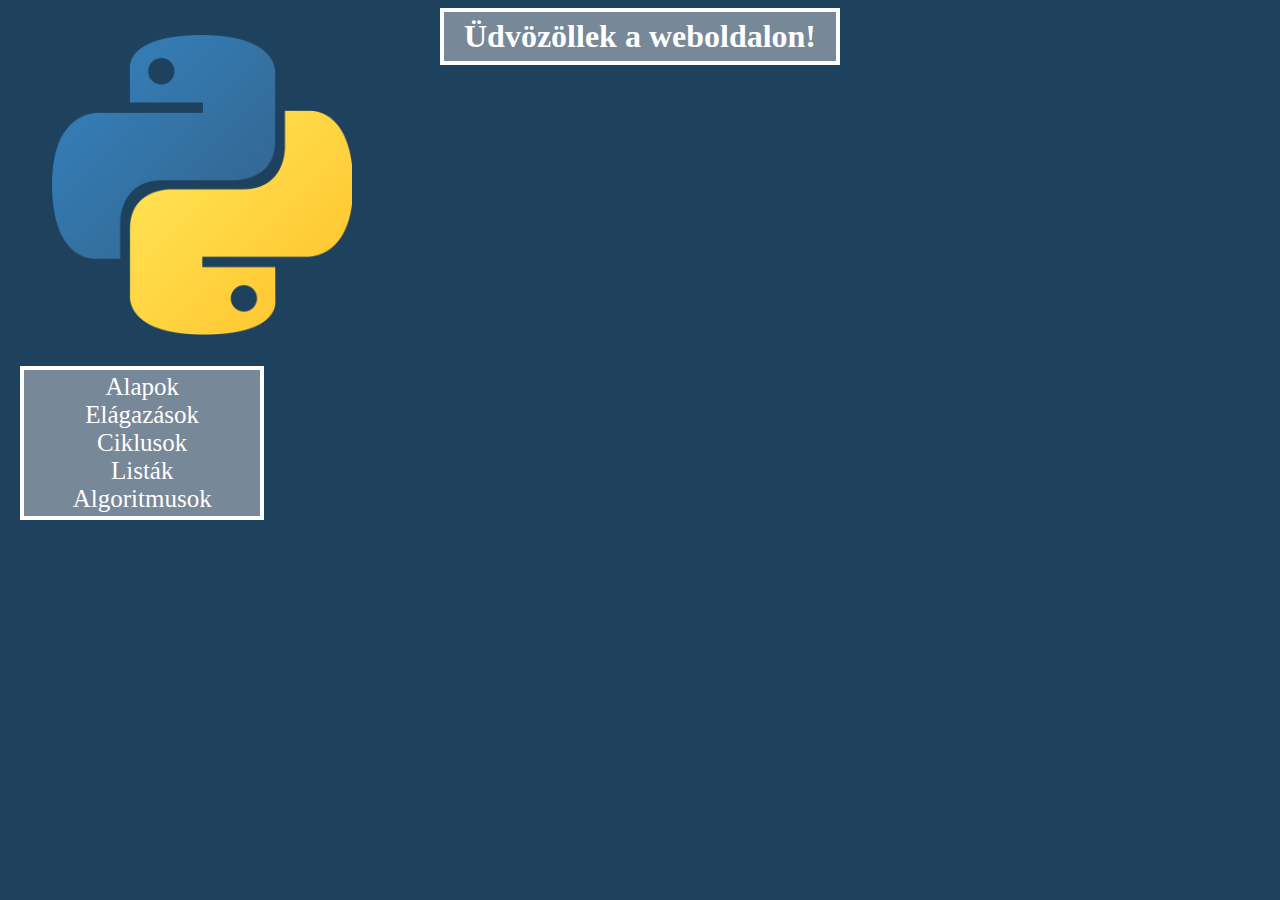
==== algoritmus.html @ 1d007638 "Add files via upload" ====
<!DOCTYPE html>
<html lang="hu">
    <head>
        <meta charset="utf-8">
        <link rel="stylesheet" href="py.css">
        <title>
            Python - Algoritmusok
        </title>
    </head>
    <body>
        <h1>Üdvözöllek a weboldalon!</h1>
        <a href="index.html"><img src="pythonlogo.jpg" id="kep" style="position: relative; left: 44px; top: -30px;"></a>
        <ol style="position: absolute; left: 20px; top: 350px;">
            <li>
                <a href="alapok.html">Alapok</a>
            </li>
            <li>
                <a href="elagazas.html">Elágazások</a>
            </li>
            <li>
                <a href="ciklus.html">Ciklusok</a>
            </li>
            <li>
                <a href="lista.html">Listák</a>
            </li>
            <li>
                <a href="algoritmus.html">Algoritmusok</a>
            </li>
        </ol>
    </body>
</html>
---- py.css ----
body{
    background-color: #1e415d;
}
ol{
    list-style-type: none;
    padding: 3px;
    text-align: center;
    width: 18%;
    border: 4px solid white;
    background-color: #778899;
}
li{
    color: white;
    font-family: 'Times New Roman', Times, serif;
    font-size: 25px;
    
}
a,
a:link,
a:visited{
    color: white;
    text-decoration: none;
}
a:hover{
    color: white;
    text-decoration: underline;
}
h1{
    color: white;
    margin: auto;
    padding: 6px;
    text-align: center;
    width: 30%;
    border: 4px solid white;
    background-color: #778899
}
img{
    width: 300px;
    height: 300px;
}
p{
    font-size: 20px;
    color: white;
}
.code{
    background: #222;
    padding: 20px;
    font-family: 'Consolas';
    border-radius: 10px;
    width: 900px;
    color: white;
}
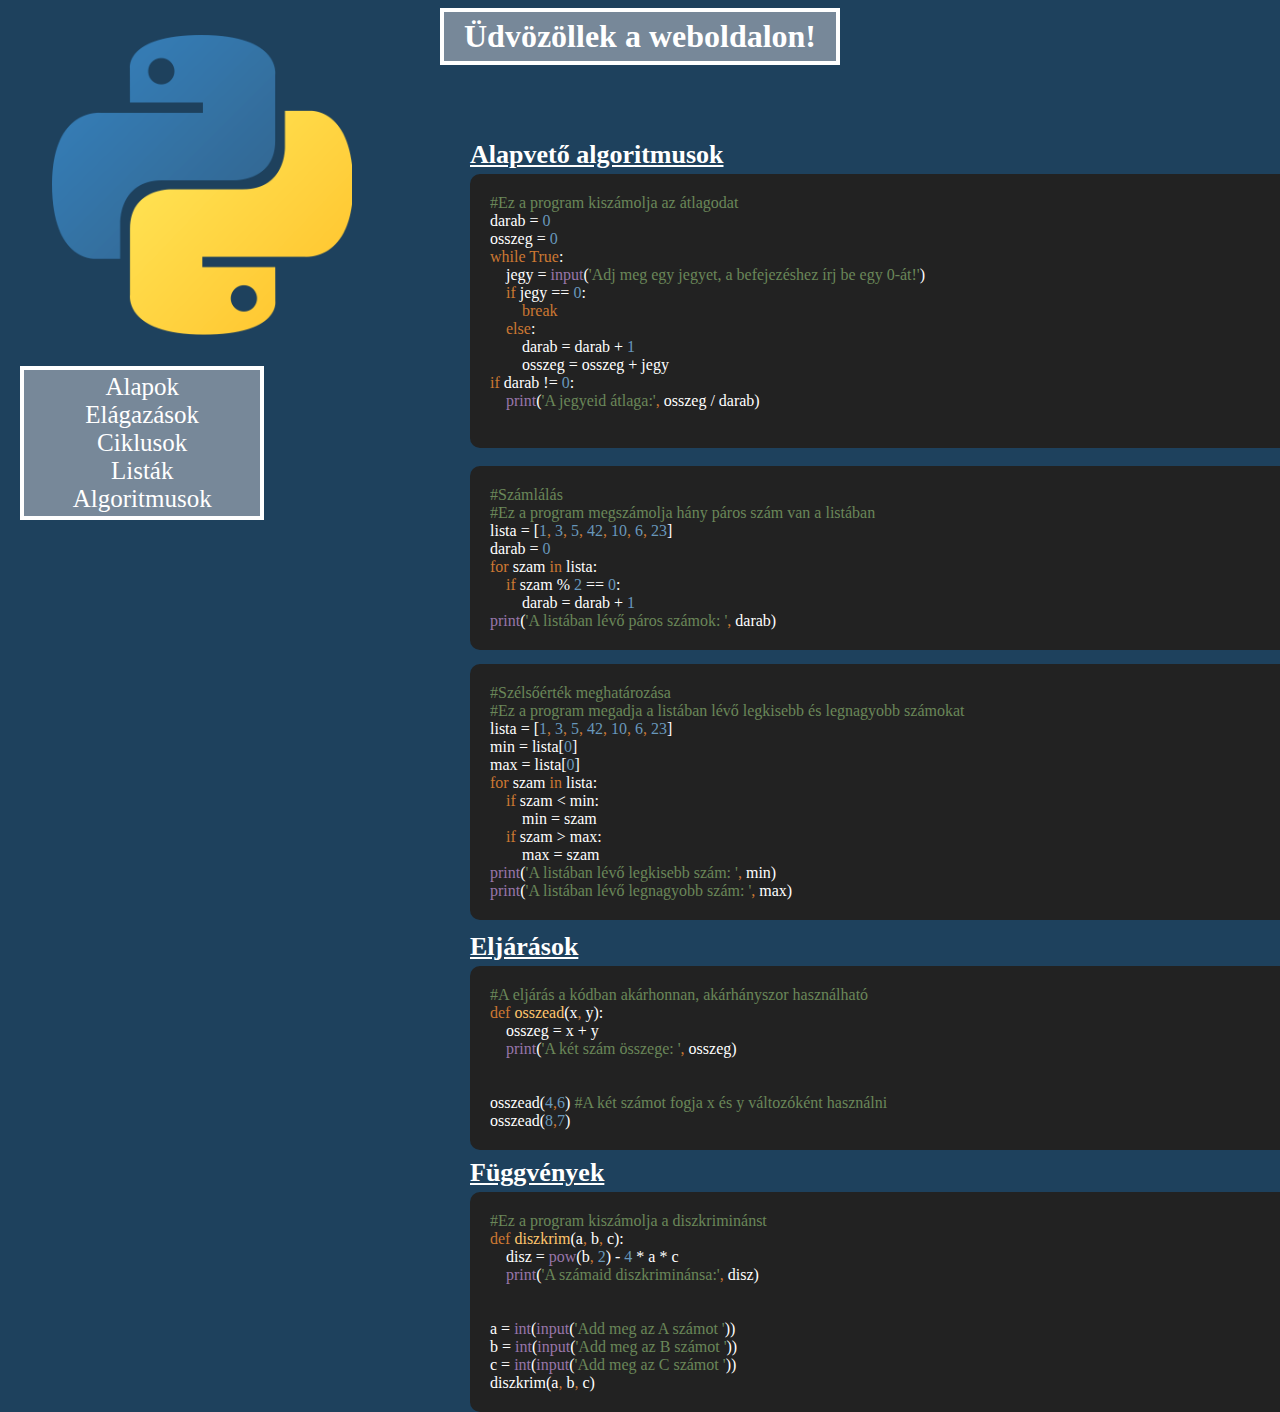
==== commit 3ce5ef4a: "Add files via upload" ====
--- a/algoritmus.html
+++ b/algoritmus.html
@@ -27,5 +27,70 @@
                 <a href="algoritmus.html">Algoritmusok</a>
             </li>
         </ol>
+        <p style="position: absolute; left: 470px; top: 120px;">
+            <span style="font-size: 26px; font-weight: 600; text-decoration:underline">Alapvető algoritmusok</span> <br>
+            <div id="code" class="code" style="position: absolute; left: 470px; top: 174px;">
+                <span style="color: #6A8759;">#Ez a program kiszámolja az átlagodat</span> <br>
+                darab = <span style="color: #6897BB;">0</span> <br>
+                osszeg = <span style="color: #6897BB;">0</span> <br>
+                <span style="color: #CC7832;">while True</span>: <br>
+                &nbsp &nbsp jegy = <span style="color: #9876AA;">input</span>(<span style="color: #6A8759;">'Adj meg egy jegyet, a befejezéshez írj be egy 0-át!'</span>) <br>
+                &nbsp &nbsp <span style="color: #CC7832;">if </span> jegy == <span style="color: #6897BB;">0</span>: <br>
+                &nbsp &nbsp &nbsp &nbsp <span style="color: #CC7832;">break</span> <br>
+                &nbsp &nbsp <span style="color: #CC7832;">else</span>: <br>
+                &nbsp &nbsp &nbsp &nbsp darab = darab + <span style="color: #6897BB;">1</span> <br>
+                &nbsp &nbsp &nbsp &nbsp osszeg = osszeg + jegy <br>
+                <span style="color: #CC7832;">if </span> darab != <span style="color: #6897BB;">0</span>: <br>
+                &nbsp &nbsp <span style="color: #9876AA;">print</span>(<span style="color: #6A8759;">'A jegyeid átlaga:'</span><span style="color: #CC7832;">, </span> osszeg / darab) <br> <br>
+            </div>
+            <div id="code" class="code" style="position: absolute; left: 470px; top: 466px;">
+                <span style="color: #6A8759;">#Számlálás</span> <br>
+                <span style="color: #6A8759;">#Ez a program megszámolja hány páros szám van a listában</span> <br>
+                lista = [<span style="color: #6897BB;">1</span><span style="color: #CC7832;">,</span> <span style="color: #6897BB;">3</span><span style="color: #CC7832;">,</span> <span style="color: #6897BB;">5</span><span style="color: #CC7832;">,</span> <span style="color: #6897BB;">42</span><span style="color: #CC7832;">,</span> <span style="color: #6897BB;">10</span><span style="color: #CC7832;">,</span> <span style="color: #6897BB;">6</span><span style="color: #CC7832;">,</span> <span style="color: #6897BB;">23</span>] <br>
+                darab = <span style="color: #6897BB;">0</span> <br>
+                <span style="color: #CC7832;">for </span>szam <span style="color: #CC7832;">in </span>lista: <br>
+                &nbsp &nbsp <span style="color: #CC7832;">if </span>szam % <span style="color: #6897BB;">2</span> == <span style="color: #6897BB;">0</span>: <br>
+                &nbsp &nbsp &nbsp &nbsp darab = darab + <span style="color: #6897BB;">1</span> <br>
+                <span style="color: #9876AA;">print</span>(<span style="color: #6A8759;">'A listában lévő páros számok: '</span><span style="color: #CC7832;">,</span> darab) <br>
+            </div>
+            <div id="code" class="code" style="position: absolute; left: 470px; top: 664px;">
+                <span style="color: #6A8759;">#Szélsőérték meghatározása</span> <br>
+                <span style="color: #6A8759;">#Ez a program megadja a listában lévő legkisebb és legnagyobb számokat</span> <br>
+                lista = [<span style="color: #6897BB;">1</span><span style="color: #CC7832;">,</span> <span style="color: #6897BB;">3</span><span style="color: #CC7832;">,</span> <span style="color: #6897BB;">5</span><span style="color: #CC7832;">,</span> <span style="color: #6897BB;">42</span><span style="color: #CC7832;">,</span> <span style="color: #6897BB;">10</span><span style="color: #CC7832;">,</span> <span style="color: #6897BB;">6</span><span style="color: #CC7832;">,</span> <span style="color: #6897BB;">23</span>] <br>
+                min = lista[<span style="color: #6897BB;">0</span>] <br>
+                max = lista[<span style="color: #6897BB;">0</span>] <br>
+                <span style="color: #CC7832;">for </span>szam <span style="color: #CC7832;">in </span>lista: <br>
+                &nbsp &nbsp <span style="color: #CC7832;">if </span> szam < min: <br>
+                &nbsp &nbsp &nbsp &nbsp min = szam <br>
+                &nbsp &nbsp <span style="color: #CC7832;">if </span> szam > max: <br>
+                &nbsp &nbsp &nbsp &nbsp max = szam <br>
+                <span style="color: #9876AA;">print</span>(<span style="color: #6A8759;">'A listában lévő legkisebb szám: '</span><span style="color: #CC7832;">,</span> min) <br>
+                <span style="color: #9876AA;">print</span>(<span style="color: #6A8759;">'A listában lévő legnagyobb szám: '</span><span style="color: #CC7832;">,</span> max) <br>
+            </div>
+        </p>
+        <p style="position: absolute; left: 470px; top: 912px;">
+            <span style="font-size: 26px; font-weight: 600; text-decoration:underline">Eljárások</span> <br>
+            <div id="code" class="code" style="position: absolute; left: 470px; top: 966px;">
+                <span style="color: #6A8759;">#A eljárás a kódban akárhonnan, akárhányszor használható</span> <br>
+                <span style="color: #CC7832;">def </span><span style="color: #FFC66D;">osszead</span>(x<span style="color: #CC7832;">,</span> y): <br>
+                &nbsp &nbsp osszeg = x + y <br>
+                &nbsp &nbsp <span style="color: #9876AA;">print</span>(<span style="color: #6A8759;">'A két szám összege: '</span></span><span style="color: #CC7832;">,</span> osszeg) <br> <br> <br>
+                osszead(<span style="color: #6897BB;">4</span><span style="color: #CC7832;">,</span><span style="color: #6897BB;">6</span>) <span style="color: #6A8759;">#A két számot fogja x és y változóként használni</span> <br>
+                osszead(<span style="color: #6897BB;">8</span><span style="color: #CC7832;">,</span><span style="color: #6897BB;">7</span>) <br>
+            </div>
+        </p>
+        <p style="position: absolute; left: 470px; top: 1138px;">
+            <span style="font-size: 26px; font-weight: 600; text-decoration:underline">Függvények</span> <br>
+            <div id="code" class="code" style="position: absolute; left: 470px; top: 1192px;">
+                <span style="color: #6A8759;">#Ez a program kiszámolja a diszkriminánst</span> <br>
+                <span style="color: #CC7832;">def </span><span style="color: #FFC66D;">diszkrim</span>(a<span style="color: #CC7832;">,</span> b<span style="color: #CC7832;">,</span> c): <br>
+                &nbsp &nbsp disz = <span style="color: #9876AA;">pow</span>(b<span style="color: #CC7832;">,</span> <span style="color: #6897BB;">2</span>) - <span style="color: #6897BB;">4</span> * a * c <br>
+                &nbsp &nbsp <span style="color: #9876AA;">print</span>(<span style="color: #6A8759;">'A számaid diszkriminánsa:'</span><span style="color: #CC7832;">,</span> disz) <br> <br> <br>
+                a = <span style="color: #9876AA;">int</span>(<span style="color: #9876AA;">input</span>(<span style="color: #6A8759;">'Add meg az A számot '</span>)) <br>
+                b = <span style="color: #9876AA;">int</span>(<span style="color: #9876AA;">input</span>(<span style="color: #6A8759;">'Add meg az B számot '</span>)) <br>
+                c = <span style="color: #9876AA;">int</span>(<span style="color: #9876AA;">input</span>(<span style="color: #6A8759;">'Add meg az C számot '</span>)) <br>
+                diszkrim(a<span style="color: #CC7832;">,</span> b<span style="color: #CC7832;">,</span> c) <br>
+            </div>
+        </p>
     </body>
-</html>+</html>
